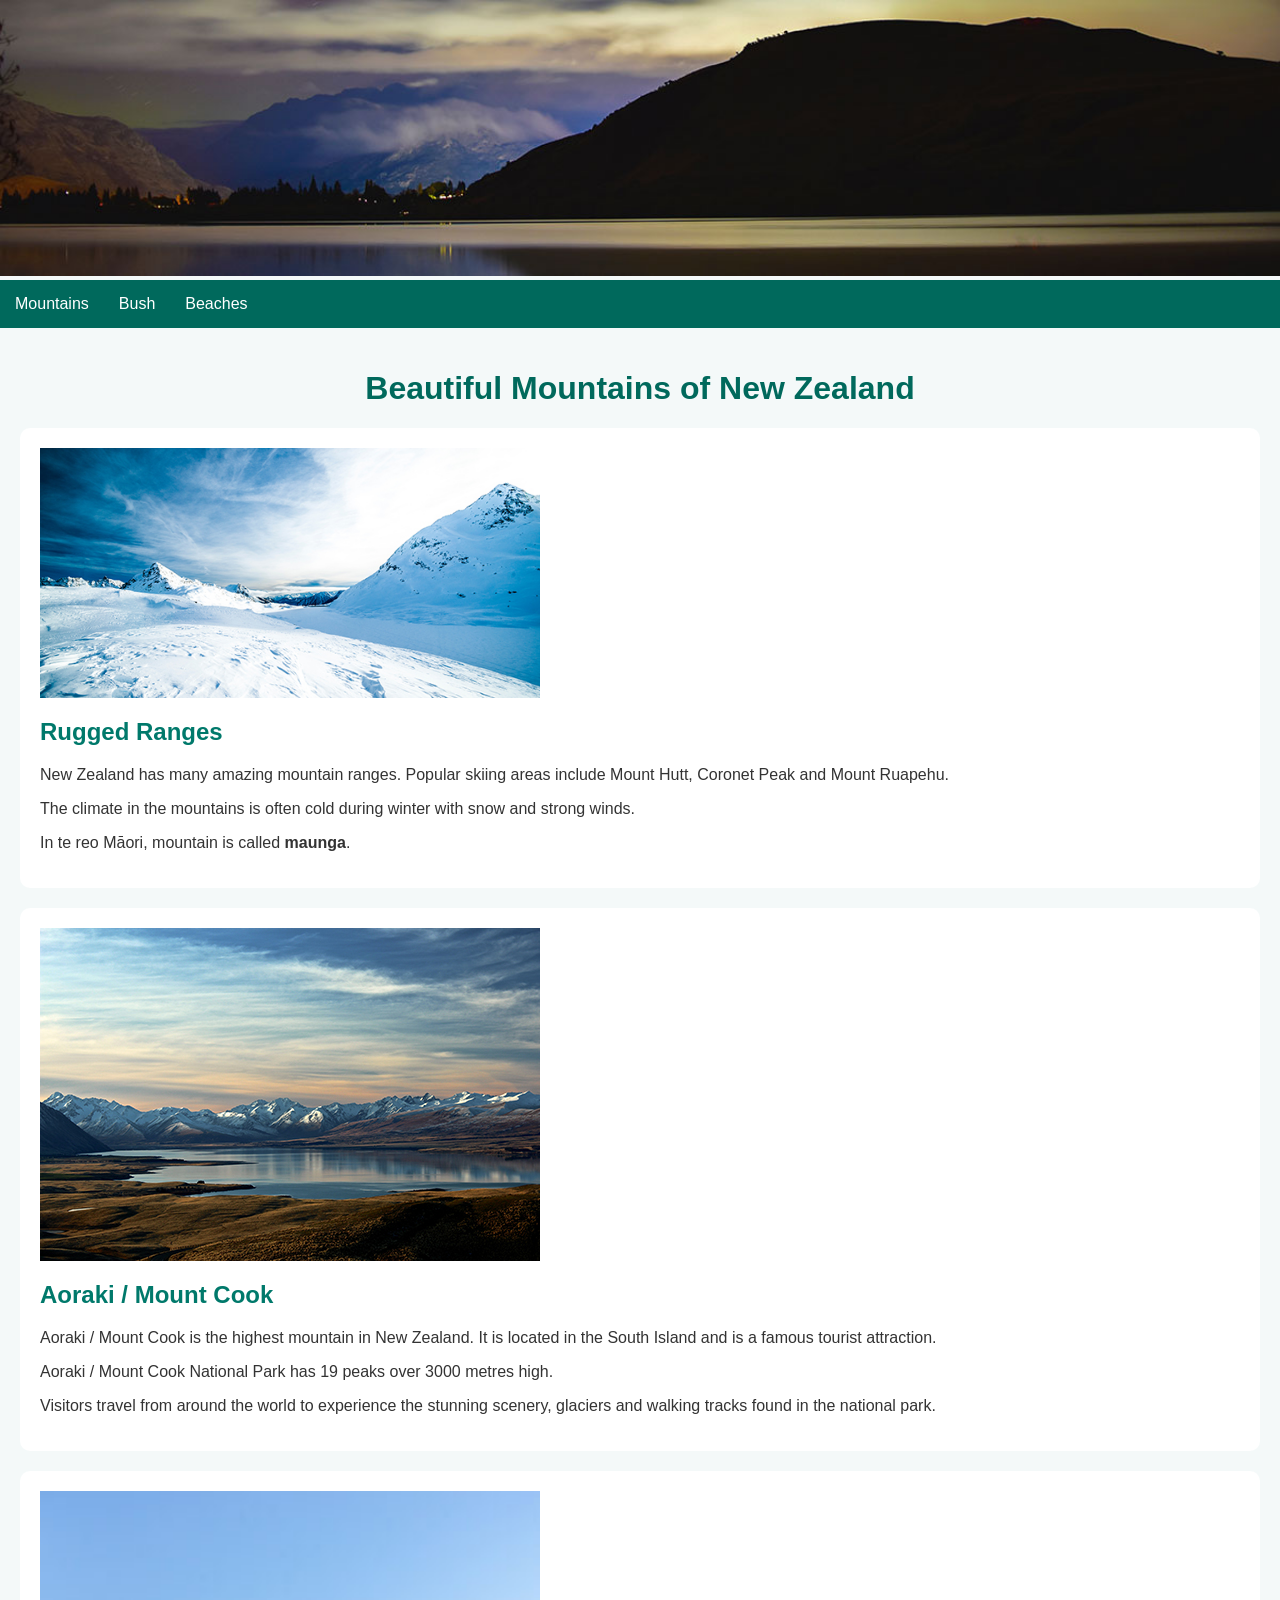
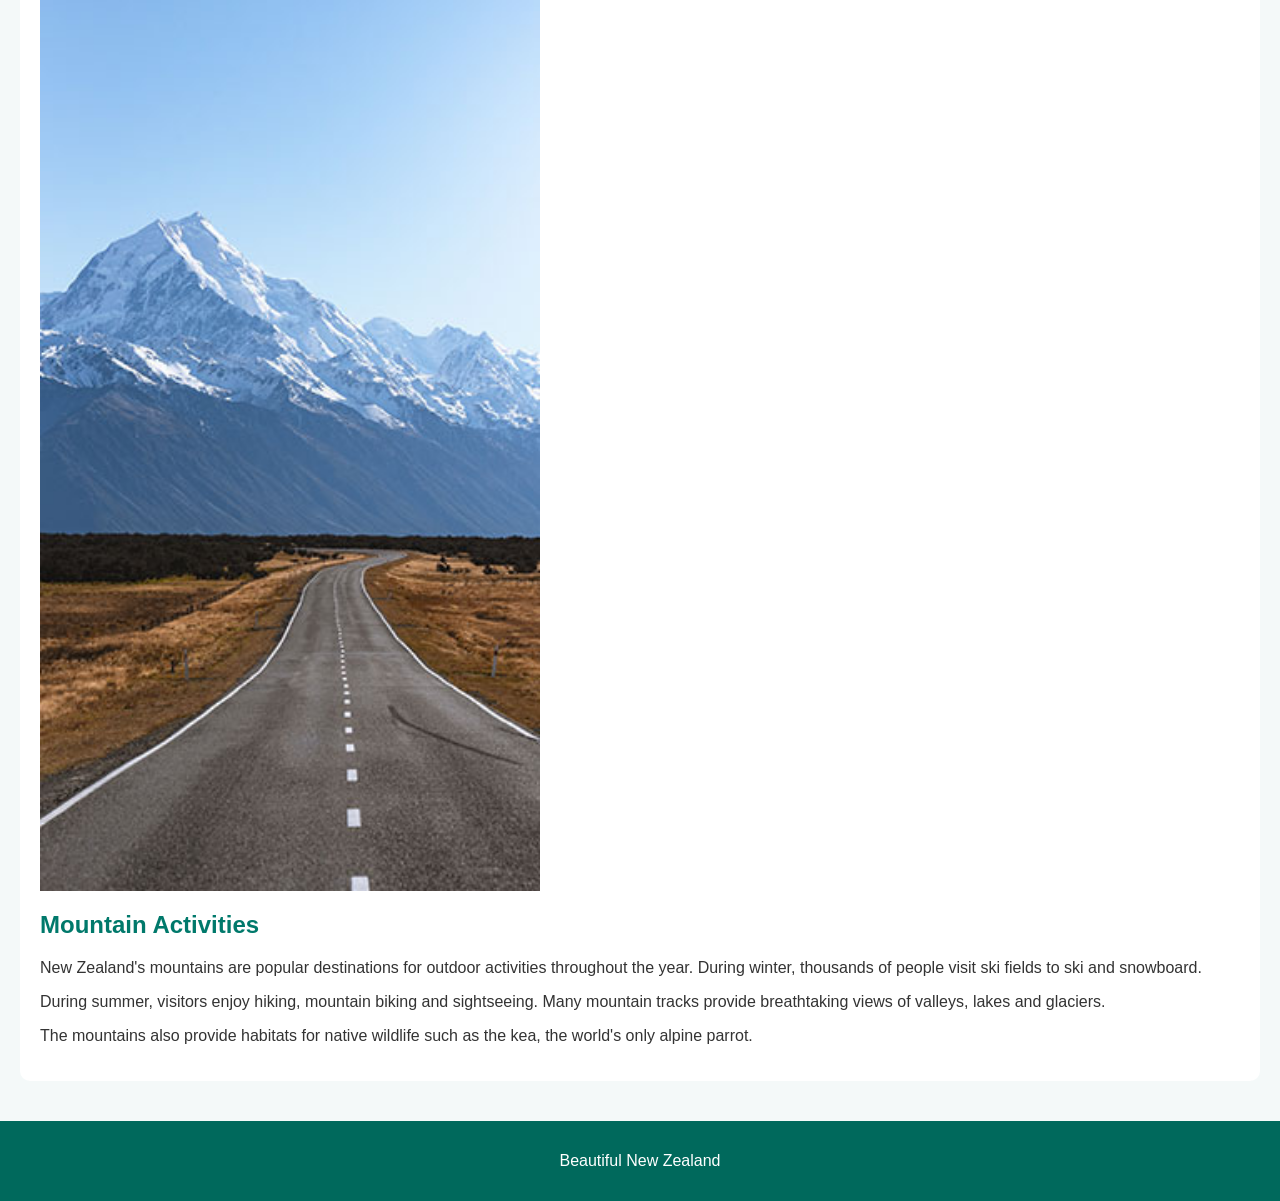
==== index.html @ 861d99ca "" ====
<!doctype html>
<html lang="en">
<head>
    <title>Mountains - Beautiful New Zealand</title>
    <meta charset="utf-8">
    <meta name="viewport" content="width=device-width, initial-scale=1.0">
    <link href="style.css" rel="stylesheet">
</head>

<body>

<header>
    <img src="z-banner.jpg" alt="Beautiful New Zealand Banner" class="banner">
</header>

<nav class="navbar">
    <ul>
        <li><a href="index.html">Mountains</a></li>
        <li><a href="bush.html">Bush</a></li>
        <li><a href="beaches.html">Beaches</a></li>
    </ul>
</nav>

<main>

    <h1>Beautiful Mountains of New Zealand</h1>
    <article>
        <img src="z-winter.jpg" alt="Mountain Range" class="image">
         <h2>Rugged Ranges</h2>
         <p>
            New Zealand has many amazing mountain ranges. Popular skiing areas include
            Mount Hutt, Coronet Peak and Mount Ruapehu.
         </p>

         <p>
            The climate in the mountains is often cold during winter with snow and strong winds.
        </p>

        <p>
            In te reo Māori, mountain is called <strong>maunga</strong>.
        </p>
    </article>
    
    <article>

        <img src="z-mountain_3.jpg" alt="Aoraki Mount Cook" class="image">

        <h2>Aoraki / Mount Cook</h2>
        <p>
            Aoraki / Mount Cook is the highest mountain in New Zealand. It is located in
            the South Island and is a famous tourist attraction.
        </p>

        <p>
            Aoraki / Mount Cook National Park has 19 peaks over 3000 metres high.
        </p>

        <p>
            Visitors travel from around the world to experience the stunning scenery,
            glaciers and walking tracks found in the national park.
        </p>

    </article>

    <article>
        <img src="z-mountain_2.jpg" alt="New Zealand Mountains" class="image">
        <h2>Mountain Activities</h2>

        <p>
            New Zealand's mountains are popular destinations for outdoor activities throughout
            the year. During winter, thousands of people visit ski fields to ski and snowboard.
        </p>

        <p>
            During summer, visitors enjoy hiking, mountain biking and sightseeing. Many mountain
            tracks provide breathtaking views of valleys, lakes and glaciers.
        </p>

        <p>
            The mountains also provide habitats for native wildlife such as the kea, the world's
            only alpine parrot.
        </p>

    </article>


</main>

<footer>
    <p> Beautiful New Zealand</p>
</footer>

</body>
</html>
---- style.css ----
* {
    box-sizing: border-box;
    font-family: Arial, sans-serif;
}

body {
    margin: 0;
    background-color: #f4f9f9;
    color: #333;
}

.banner {
    width: 100%;
    height: auto;
}

.navbar ul {
    list-style-type: none;
    margin: 0;
    padding: 0;
    overflow: hidden;
    background-color: #00695c;
}

.navbar li {
    float: left;
}

.navbar a {
    display: block;
    color: white;
    text-align: center;
    padding: 15px;
    text-decoration: none;
}

.navbar a:hover {
    background-color: #004d40;
}

main {
    padding: 20px;
}

h1 {
    text-align: center;
    color: #00695c;
}

h2 {
    color: #00796b;
}

.image {
    width: 100%;
    max-width: 500px;
    height: auto;
    display: block;
    margin-bottom: 15px;
}

article {
    background-color: white;
    padding: 20px;
    margin-bottom: 20px;
    border-radius: 10px;
}

footer {
    text-align: center;
    padding: 15px;
    background-color: #00695c;
    color: white;
}

/* Responsive design */

@media screen and (max-width: 768px) {

    .navbar li {
        float: none;
    }

    .navbar a {
        text-align: center;
    }

}
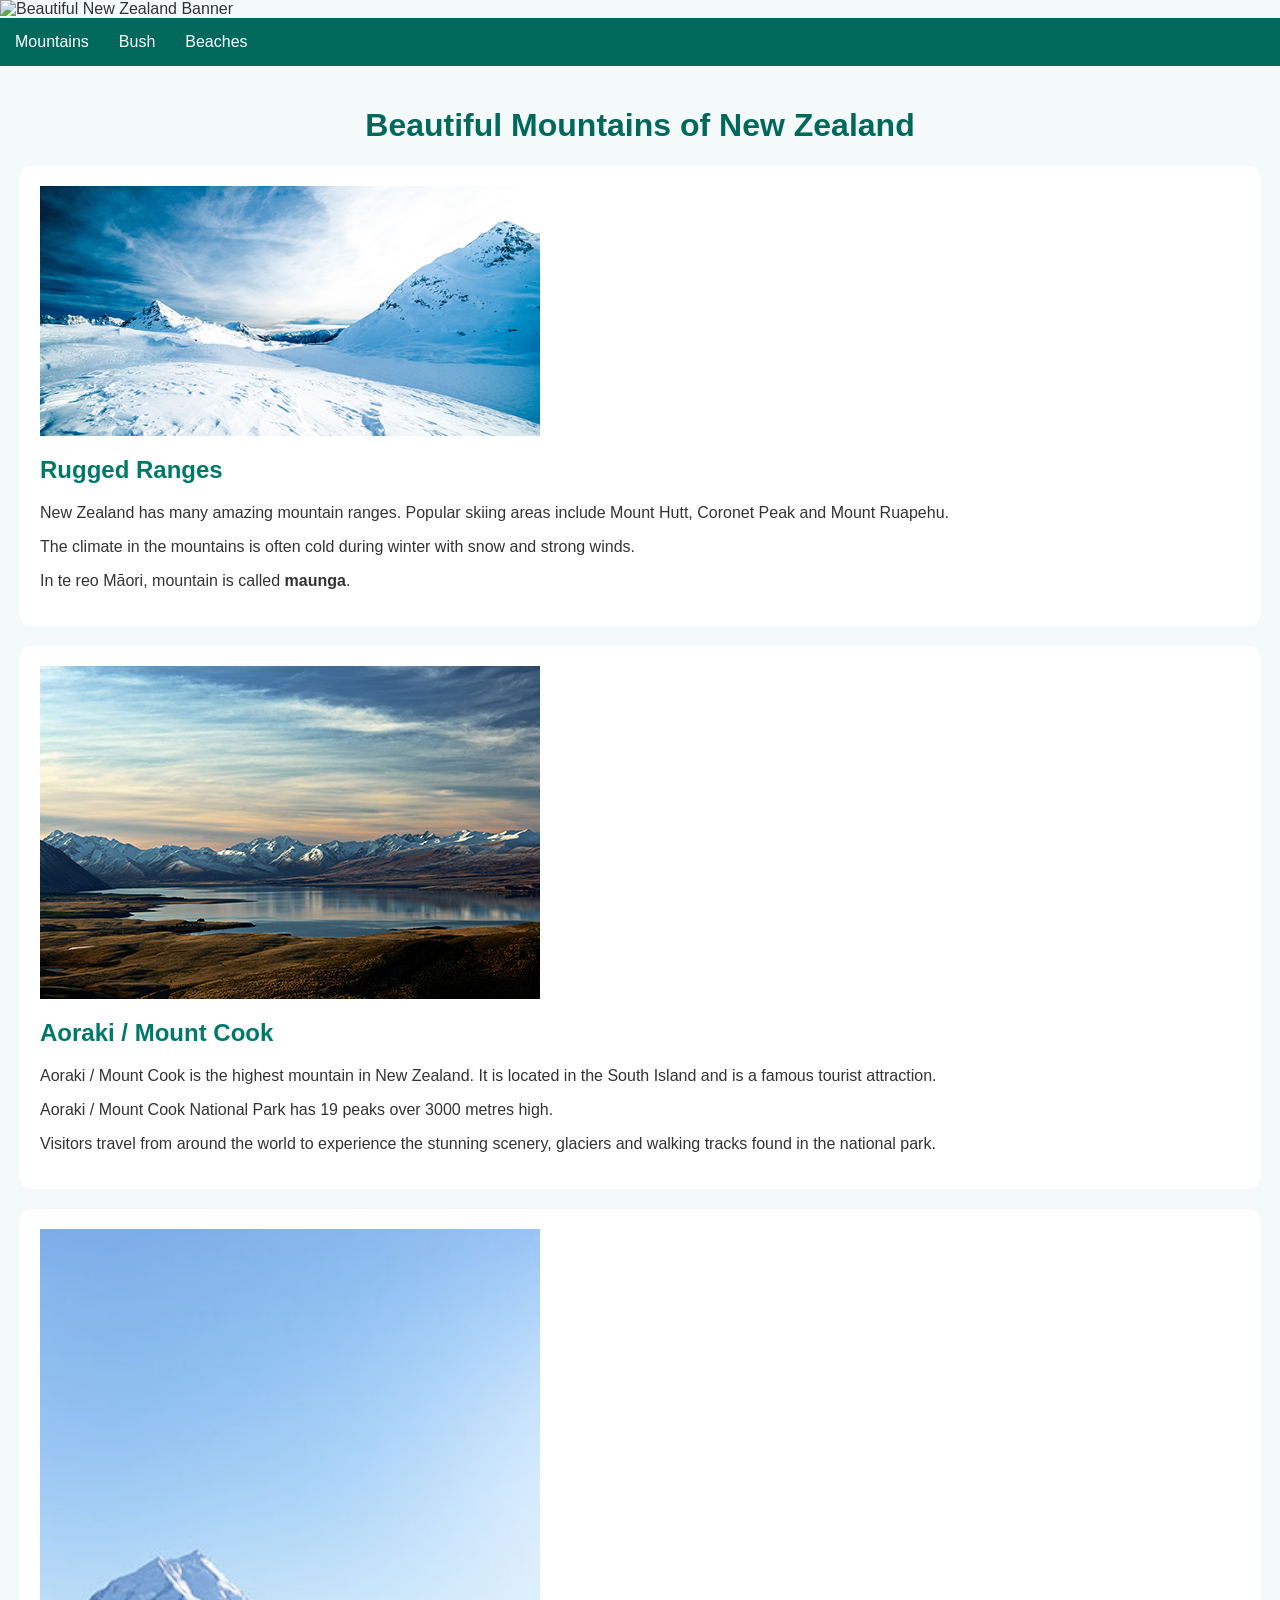
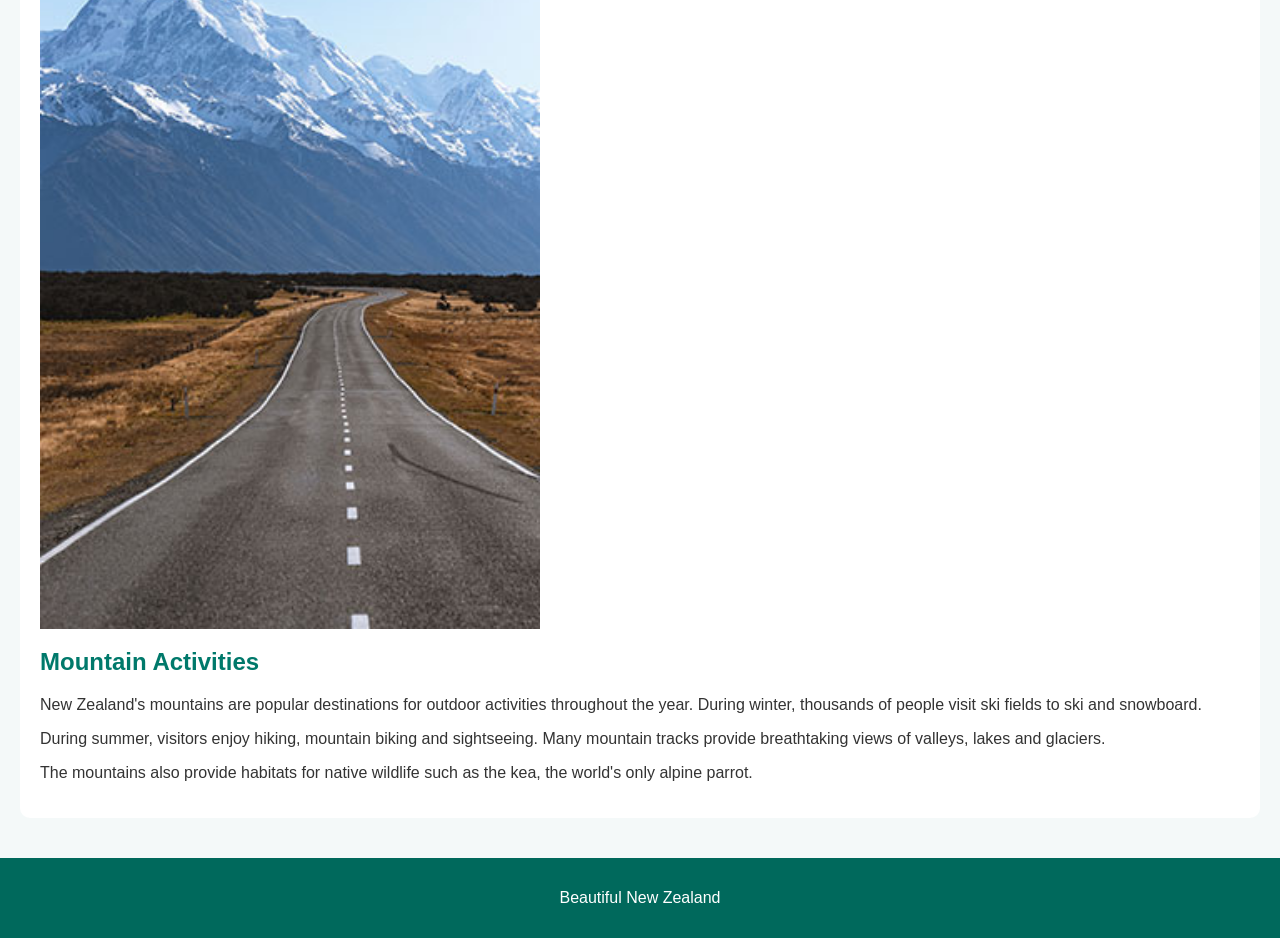
==== commit 588728a1: "" ====
--- a/index.html
+++ b/index.html
@@ -10,7 +10,7 @@
 <body>
 
 <header>
-    <img src="z-banner.jpg" alt="Beautiful New Zealand Banner" class="banner">
+    <img src="/MyNZWebsite/images/z-banner.jpg" alt="Beautiful New Zealand Banner" class="banner">
 </header>
 
 <nav class="navbar">
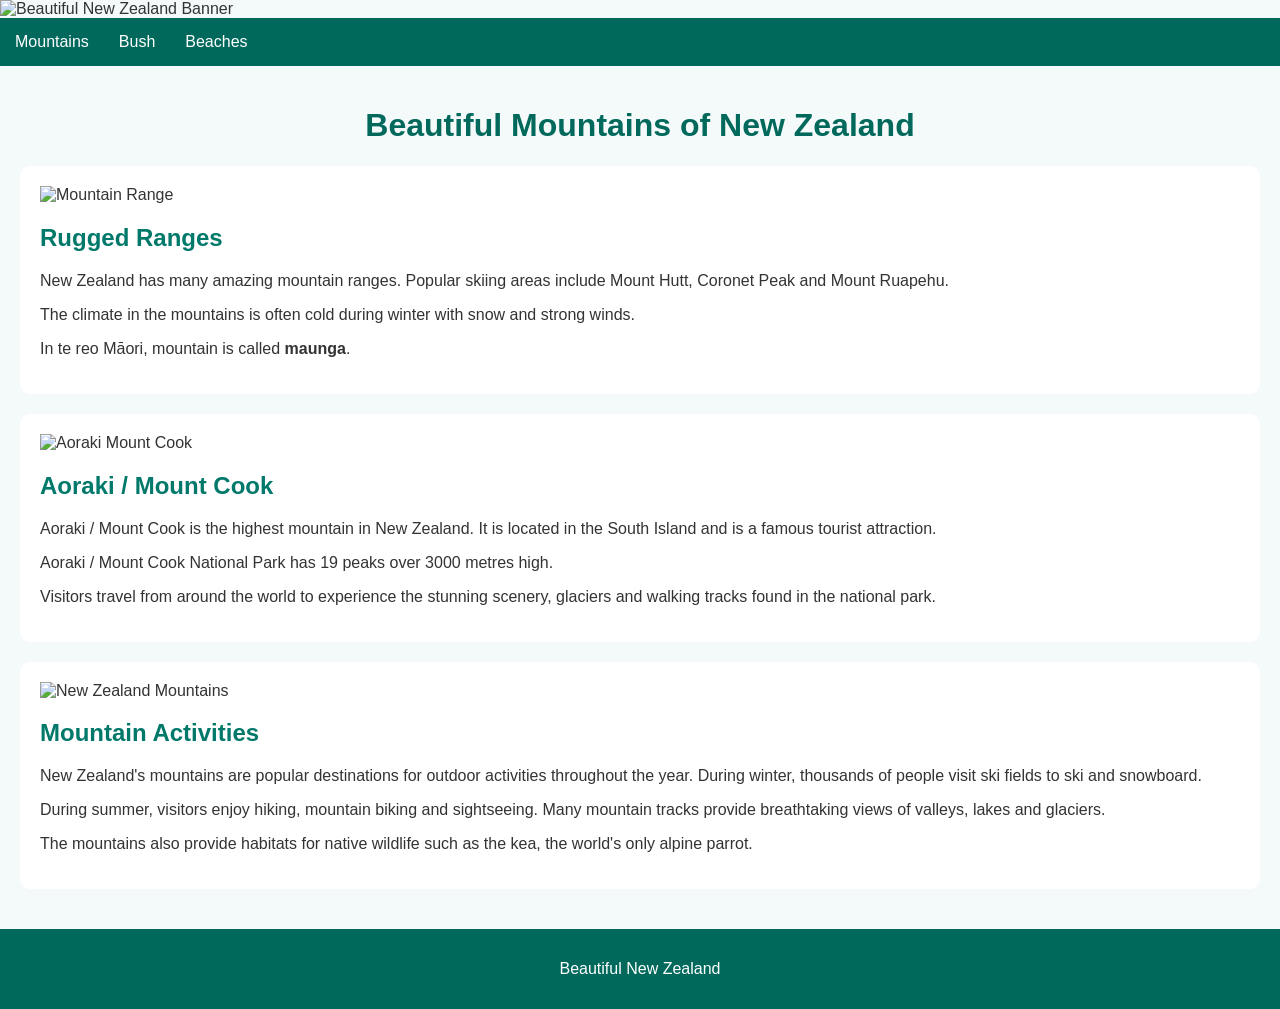
==== commit 1e138b59: "" ====
--- a/index.html
+++ b/index.html
@@ -10,7 +10,7 @@
 <body>
 
 <header>
-    <img src="/MyNZWebsite/images/z-banner.jpg" alt="Beautiful New Zealand Banner" class="banner">
+    <img src="images/z-banner.jpg" alt="Beautiful New Zealand Banner" class="banner">
 </header>
 
 <nav class="navbar">
@@ -25,7 +25,7 @@
 
     <h1>Beautiful Mountains of New Zealand</h1>
     <article>
-        <img src="z-winter.jpg" alt="Mountain Range" class="image">
+        <img src="images/z-winter.jpg" alt="Mountain Range" class="image">
          <h2>Rugged Ranges</h2>
          <p>
             New Zealand has many amazing mountain ranges. Popular skiing areas include
@@ -43,7 +43,7 @@
     
     <article>
 
-        <img src="z-mountain_3.jpg" alt="Aoraki Mount Cook" class="image">
+        <img src="images/z-mountain_3.jpg" alt="Aoraki Mount Cook" class="image">
 
         <h2>Aoraki / Mount Cook</h2>
         <p>
@@ -63,7 +63,7 @@
     </article>
 
     <article>
-        <img src="z-mountain_2.jpg" alt="New Zealand Mountains" class="image">
+        <img src="images/z-mountain_2.jpg" alt="New Zealand Mountains" class="image">
         <h2>Mountain Activities</h2>
 
         <p>
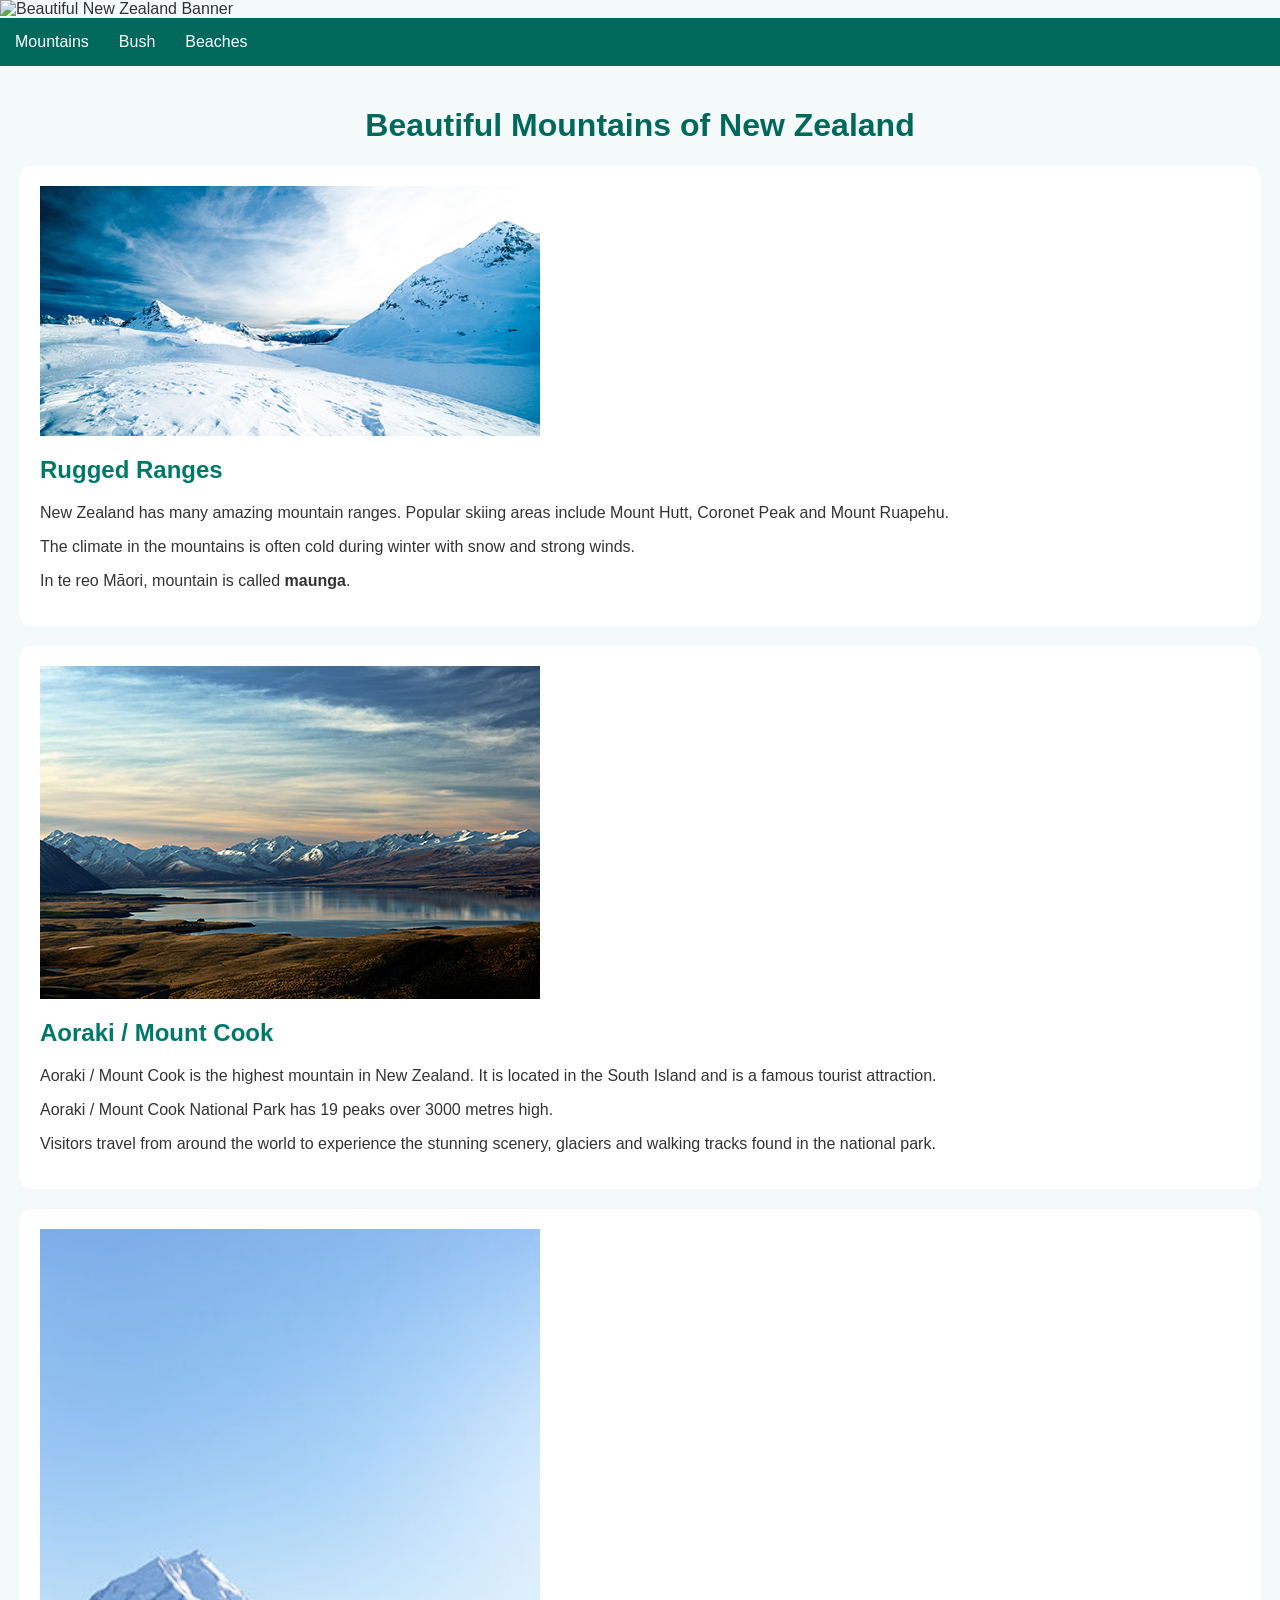
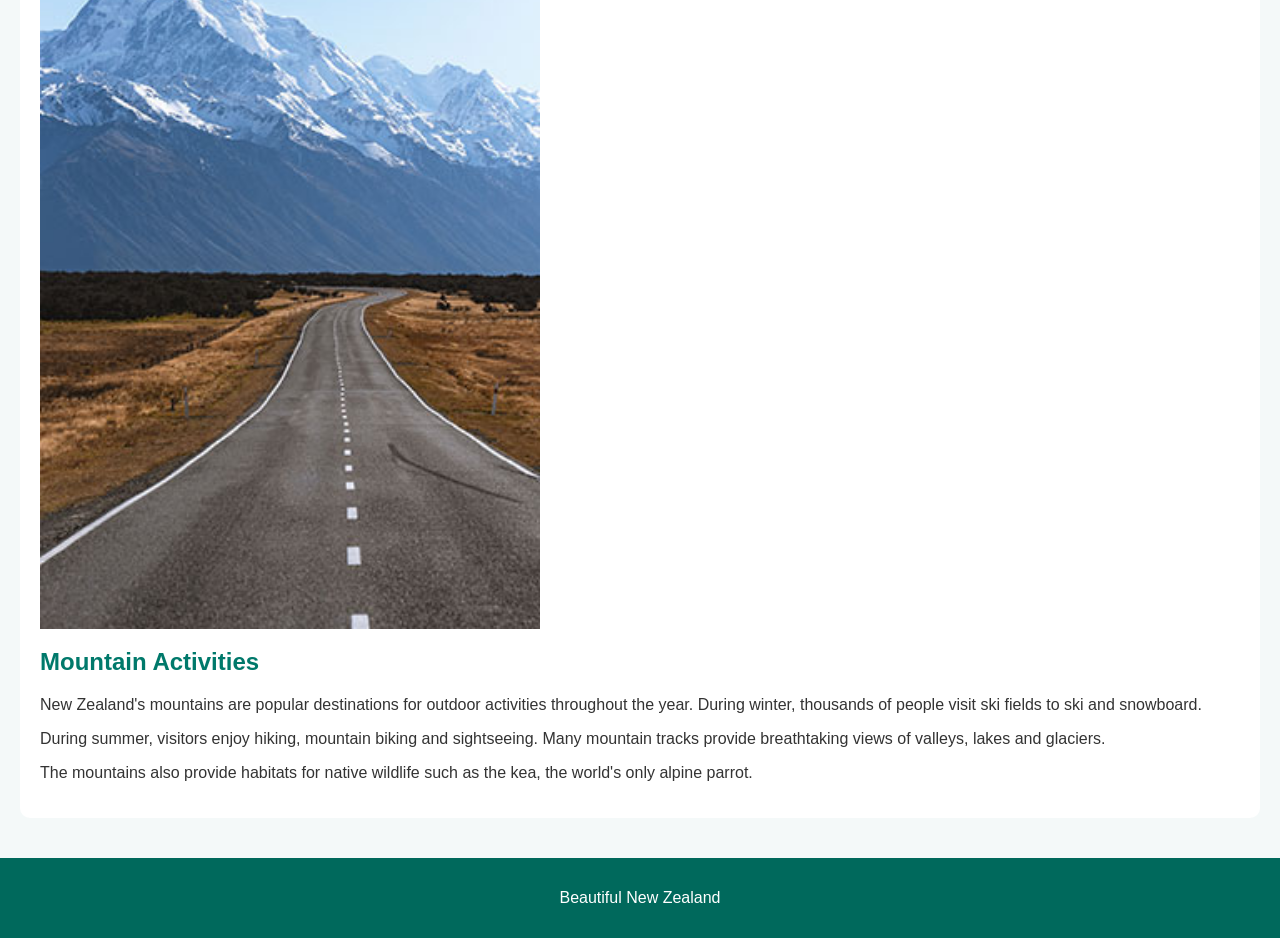
==== commit a82a2086: "" ====
--- a/index.html
+++ b/index.html
@@ -10,7 +10,7 @@
 <body>
 
 <header>
-    <img src="images/z-banner.jpg" alt="Beautiful New Zealand Banner" class="banner">
+    <img src="MyNZWebsite/images/z-banner.jpg" alt="Beautiful New Zealand Banner" class="banner">
 </header>
 
 <nav class="navbar">
@@ -25,7 +25,7 @@
 
     <h1>Beautiful Mountains of New Zealand</h1>
     <article>
-        <img src="images/z-winter.jpg" alt="Mountain Range" class="image">
+        <img src="z-winter.jpg" alt="Mountain Range" class="image">
          <h2>Rugged Ranges</h2>
          <p>
             New Zealand has many amazing mountain ranges. Popular skiing areas include
@@ -43,7 +43,7 @@
     
     <article>
 
-        <img src="images/z-mountain_3.jpg" alt="Aoraki Mount Cook" class="image">
+        <img src="z-mountain_3.jpg" alt="Aoraki Mount Cook" class="image">
 
         <h2>Aoraki / Mount Cook</h2>
         <p>
@@ -63,7 +63,7 @@
     </article>
 
     <article>
-        <img src="images/z-mountain_2.jpg" alt="New Zealand Mountains" class="image">
+        <img src="z-mountain_2.jpg" alt="New Zealand Mountains" class="image">
         <h2>Mountain Activities</h2>
 
         <p>
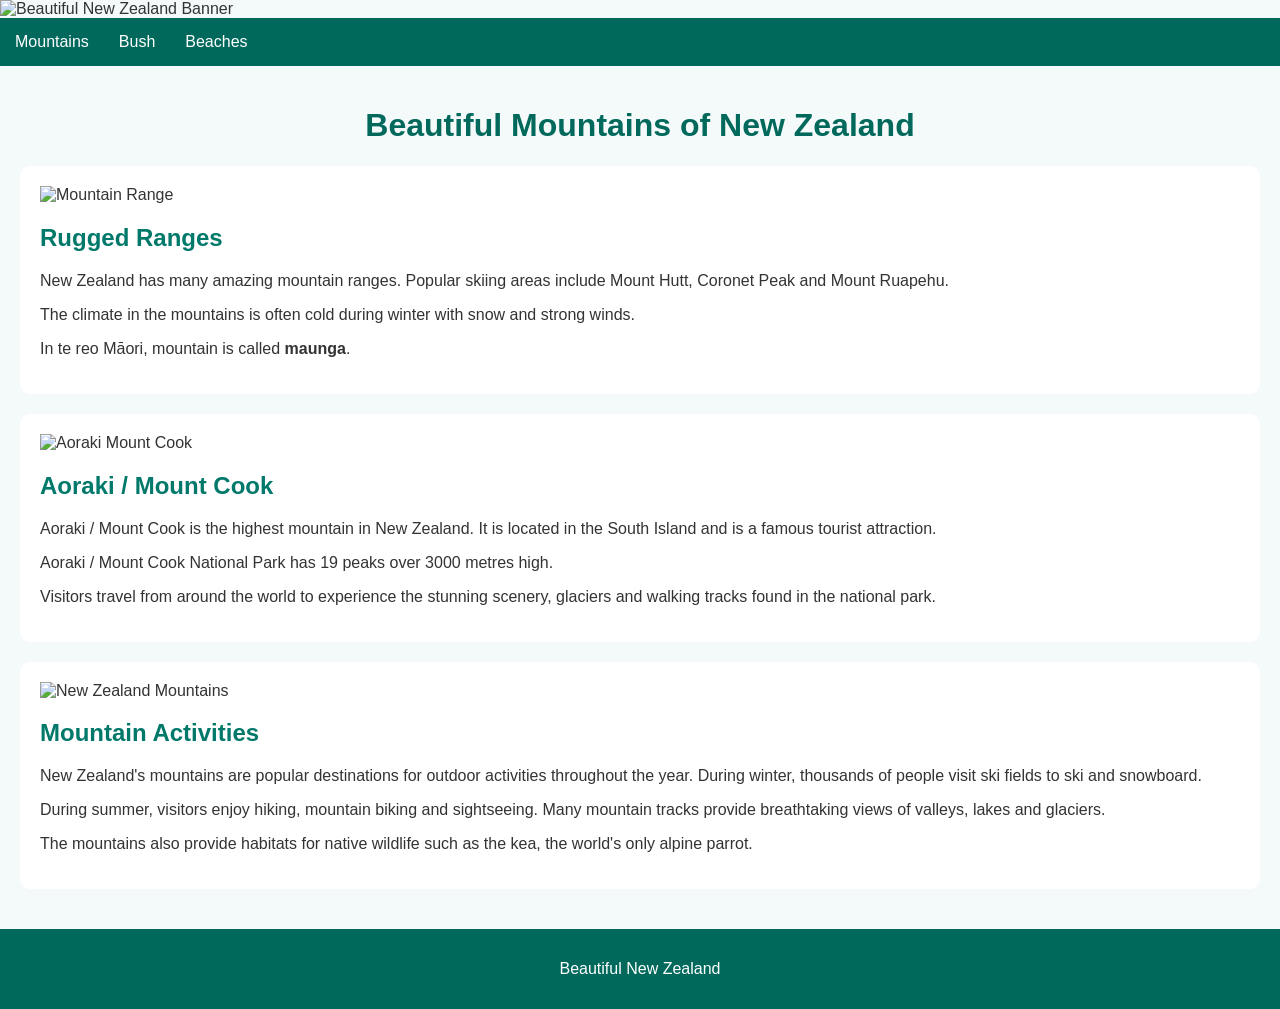
==== commit 77b8d4e9: "" ====
--- a/index.html
+++ b/index.html
@@ -25,7 +25,7 @@
 
     <h1>Beautiful Mountains of New Zealand</h1>
     <article>
-        <img src="z-winter.jpg" alt="Mountain Range" class="image">
+        <img src="MyNZWebsite/images/z-winter.jpg" alt="Mountain Range" class="image">
          <h2>Rugged Ranges</h2>
          <p>
             New Zealand has many amazing mountain ranges. Popular skiing areas include
@@ -43,7 +43,7 @@
     
     <article>
 
-        <img src="z-mountain_3.jpg" alt="Aoraki Mount Cook" class="image">
+        <img src="MyNZWebsite/images/z-mountain_3.jpg" alt="Aoraki Mount Cook" class="image">
 
         <h2>Aoraki / Mount Cook</h2>
         <p>
@@ -63,7 +63,7 @@
     </article>
 
     <article>
-        <img src="z-mountain_2.jpg" alt="New Zealand Mountains" class="image">
+        <img src="MyNZWebsite/images/z-mountain_2.jpg" alt="New Zealand Mountains" class="image">
         <h2>Mountain Activities</h2>
 
         <p>
